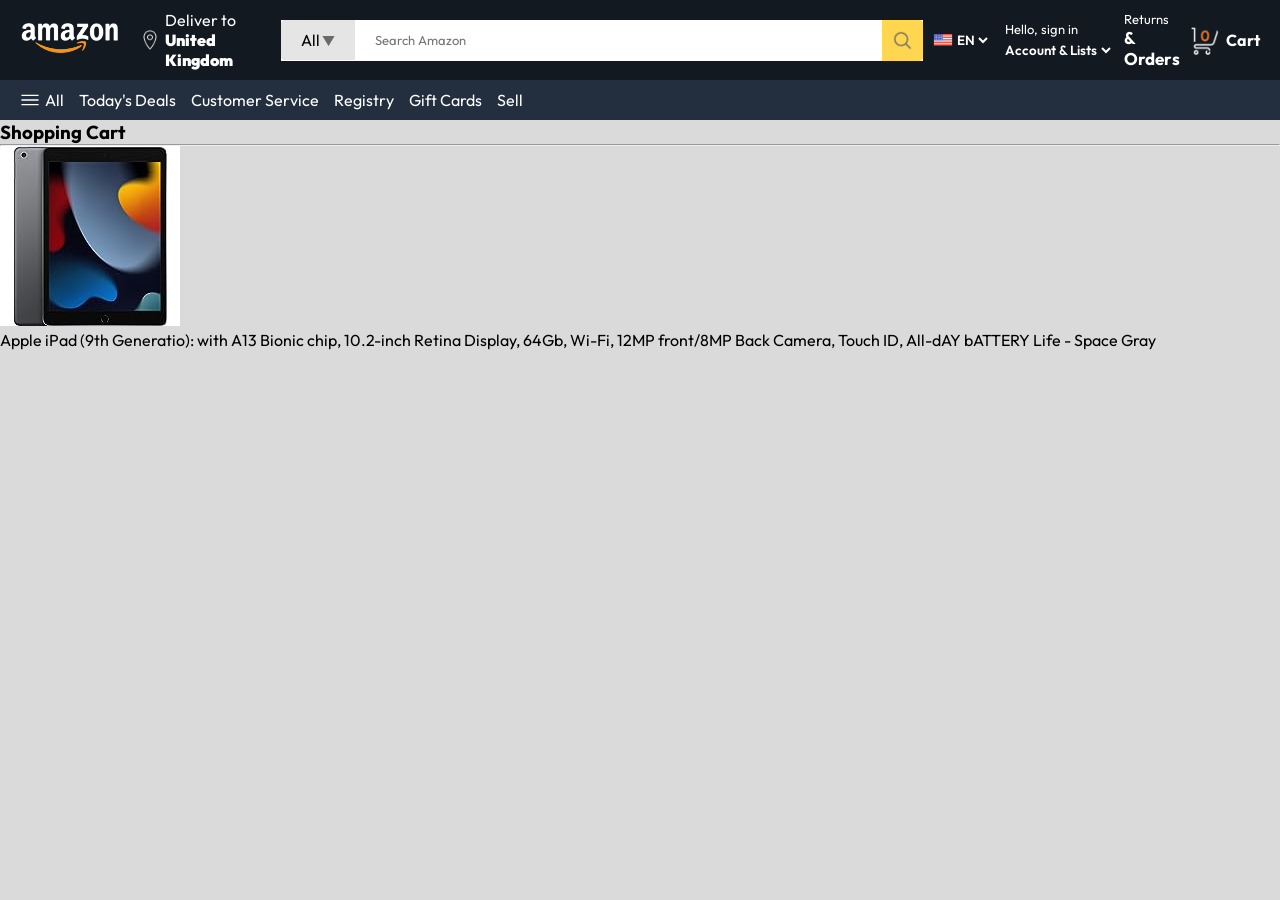
==== pages/cart.html @ 2425c685 "amazon clone" ====
<!doctype html>
<html lang="en">
  <head>
    <meta charset="UTF-8" />
    <meta name="viewport" content="width=device-width, initial-scale=1.0" />
    <title>Cart</title>
    <link rel="preconnect" href="https://fonts.googleapis.com" />
    <link rel="preconnect" href="https://fonts.gstatic.com" crossorigin />
    <link
      href="https://fonts.googleapis.com/css2?family=Outfit:wght@100..900&display=swap"
      rel="stylesheet"
    />
    <link rel="stylesheet" href="../css/main.css" />
    <link rel="stylesheet" href="../css/cart.css" />
  </head>
  <body>
    <header>
      <div class="banner">
        <a href="../index.html"
          ><img src="../images/amazon_logo.png" alt="" class="logo"
        /></a>
        <div class="delivery">
          <img src="../images/location_icon.png" alt="" />
          <p>Deliver to <br /><span id="uk">United Kingdom</span></p>
        </div>
      </div>

      <!-- search -->
      <div class="search">
        <div class="search_product">
          <p>All</p>
          <img src="../images/dropdown_icon.png" alt="" />
        </div>

        <input type="search" placeholder="Search Amazon" />
        <img src="../images/search_icon.png" alt="" />
      </div>

      <!-- others cta -->
      <div class="other_cta">
        <div class="lang_select">
          <img src="../images/us_flag.png" alt="" />
          <select>
            <option value="en">EN</option>
          </select>
        </div>

        <div class="account">
          <a href="#">Hello, sign in</a>
          <select>
            <option value="acc">Account & Lists</option>
          </select>
        </div>

        <div class="orders">
          <span id="returns">Returns</span>
          <span id="_orders">& Orders</span>
        </div>

        <a href="./cart.html" class="cart">
          <img src="../images/cart_icon.png" alt="" />
          <span>Cart</span>
        </a>
      </div>
    </header>

    <main>
      <!-- trade -->
      <section class="trade">
        <div class="menu">
          <img src="../images/menu_icon.png" alt="" />
          <a href="#">All</a>
        </div>

        <!-- menu-navs -->
        <ul>
          <li><a href="">Today's Deals</a></li>
          <li><a href="">Customer Service</a></li>
          <li><a href="">Registry</a></li>
          <li><a href="">Gift Cards</a></li>
          <li><a href="">Sell</a></li>
        </ul>
      </section>

      <!-- shopping cart -->
      <div class="shopping_cart_details">
        <div class="left_side_details">
          <h3>Shopping Cart</h3>
          <hr />

          <div class="cart_details">
            <img src="../images/ipad_img.jpg" alt="" />

            <div class="cart_product_desc">
              <p>
                Apple iPad (9th Generatio): with A13 Bionic chip, 10.2-inch
                Retina Display, 64Gb, Wi-Fi, 12MP front/8MP Back Camera, Touch
                ID, All-dAY bATTERY Life - Space Gray
              </p>
            </div>
          </div>
        </div>

        <!-- right side -->
        <div class="right_side_details"></div>
      </div>
    </main>
  </body>
</html>
---- css/main.css ----
* {
  margin: 0;
  padding: 0;
  box-sizing: border-box;
  font-family: "Outfit", sans-serif;
}

body {
  background-color: #dadada;
}

a {
  text-decoration: none;
}

header {
  background-color: #131921;
  padding: 10px 20px;
  display: flex;
  align-items: center;
  justify-content: space-between;
  gap: 10px;
  cursor: pointer;
}
header .banner {
  display: flex;
  align-items: center;
  justify-content: center;
  gap: 20px;
}

header .logo {
  width: 100px;
}

header .delivery {
  display: flex;
  align-items: center;
  gap: 5px;
  cursor: pointer;
}

header .delivery > img {
  width: 20px;
}

header .delivery > p {
  color: #fff;
}

header .delivery p > #uk {
  font-weight: 900;
  font-size: 1rem;
}

.search {
  display: flex;
  align-items: center;
  background-color: #fff;
  width: 55%;
  border: 4px;
}

.search .search_product {
  display: flex;
  align-items: center;
  justify-content: center;
  gap: 2px;
  background-color: #e5e5e5;
  padding: 10px 20px;
  border-radius: 4px 0 0 4px;
}

.search_product > img {
  width: 13px;
}

.search > input {
  width: 100%;
  padding: 9px 20px;
  border: 0;
  outline: 0;
}

.search > input::placeholder {
  font-size: 13px;
}

.search > img {
  width: 41px;
  background: #ffd64f;
  padding: 10px;
  border-radius: 0 4px 4px 0;
}

.other_cta {
  display: flex;
  align-items: center;
  gap: 10px;
}

.other_cta .lang_select {
  display: flex;
  align-items: center;
}

.lang_select > img {
  width: 20px;
}

.lang_select > select {
  background: transparent;
  color: #fff;
  border: 0;
  outline: 0;
  font-weight: 600;
}

.other_cta .account a {
  display: block;
  color: #fff;
  text-decoration: none;
  margin-bottom: 2px;
  text-align: left;
  font-size: 13px;
  padding-left: 4px;
}

.other_cta .account > select {
  background: transparent;
  color: #fff;
  border: 0;
  outline: 0;
  font-weight: 600;
}

.orders {
  display: flex;
  flex-direction: column;
  color: #fff;
}

.orders > #returns {
  font-size: 13px;
}

.orders #_orders {
  font-size: 17px;
  font-weight: 700;
}

.cart {
  display: flex;
  align-items: center;
  gap: 6px;
}

.cart img {
  width: 30px;
}

.cart span {
  color: #fff;
  font-weight: 700;
}

/* menu */
.trade {
  display: flex;
  align-items: center;
  gap: 15px;
  padding: 10px 20px;
  background: #232f3e;
}

.trade .menu {
  display: flex;
  align-items: center;
  justify-content: center;
  gap: 5px;
}

.trade .menu a {
  color: #fff;
}

.trade .menu > img {
  width: 20px;
  cursor: pointer;
}

.trade ul {
  display: flex;
  justify-content: center;
  align-items: center;
  gap: 15px;
}

.trade ul li {
  list-style: none;
}

.trade ul li a {
  color: #fff;
}

/* image slider */
.hero_slider div {
  display: flex;
  overflow-y: hidden;
}

.hero_slider div img {
  width: 100%;
  mask-image: linear-gradient(to bottom, #000 50%, transparent 100%);
}

#prev_btn,
#next_btn {
  width: 50px;
  z-index: 1;
  position: absolute;
  top: 20%;
  background: #ffffff4f;
  padding: 40px 10px;
  cursor: pointer;
}

#next_btn {
  right: 0;
}

/* inventory  */
.inventory {
  display: grid;
  grid-template-columns: repeat(4, 1fr);
  gap: 15px;
  padding: 10px 20px;
}

.inventory_box {
  margin-top: -20vw;
}

.inventory .invenoty_details {
  background: #fff;
  padding: 20px;
  z-index: 1;
}

.invenoty_details > img {
  width: 100%;
  margin: 10px 0;
}

.invenoty_details a {
  text-decoration: none;
  color: #009999;
}

/* best sellers  --- products iamges*/
.product_best_sellers {
  padding: 10px 20px;
}

.best_sellers {
  background: #fff;
  padding: 20px 15px;
}
.best_sellers > div {
  display: flex;
  overflow-x: auto;
}

.best_sellers > div::-webkit-scrollbar {
  display: none;
}

.best_sellers div a > img {
  max-width: 200px;
  max-height: 200px;
  margin-top: 10px;
}

/* second inventory */
.inventory_two {
  margin-top: 0;
}

/* discount sales */
.product_best_sellers_two {
  padding: 10px 20px;
}

.best_sellers_two {
  background: #fff;
  padding: 20px 15px;
}
.best_sellers_two > div {
  display: flex;
  overflow-x: auto;
  gap: 10px;
}

.best_sellers_two > div::-webkit-scrollbar {
  display: none;
}

.discount_deals {
  background: #fbfbfb;
  display: flex;
  flex-direction: column;
  justify-content: end;
  margin-top: 10px;
  cursor: pointer;
  min-width: 210px;
}

.discount_deals .discount_details_image > img {
  max-width: 110px;
  max-height: 110px;
  margin: 0 auto;
  display: block;
}

#off {
  background: #be0b3b;
  color: #fff;
  padding: 4px 6px;
  border-radius: 4px;
  font-size: 13px;
}

.discount_deals #deal {
  color: #be0b3b;
  margin: 5px 0 10px 0;
  font-size: 13px;
}

.discount_deals #price {
  color: gray;
  font-size: 13px;
}

.discount_deals #price_value {
  font-size: 1rem;
  font-weight: 600;
}

.discount_deals #product_remark {
  color: #525252;
  font-weight: 600;
  font-size: 14px;
}


/* footer */
footer {
  background: #131921;
  padding: 15px 40px;
  display: flex;
  align-items: center;
  justify-content: space-between;
  color: #fff;
}
footer .logo {
  width: 100px;
}
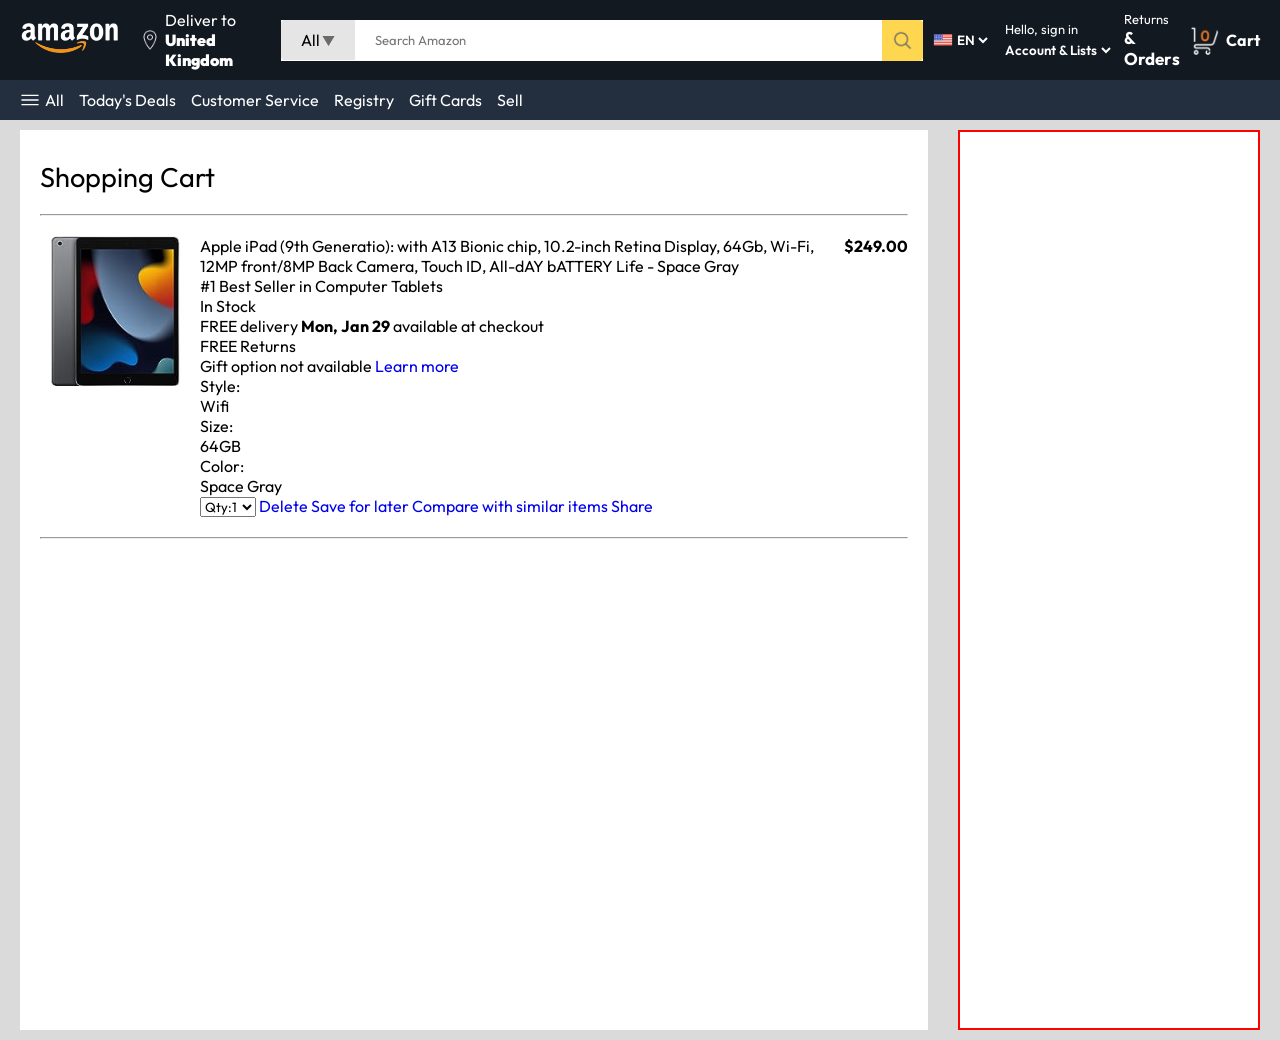
==== commit b11ae1de: "amazon clone" ====
--- a/pages/cart.html
+++ b/pages/cart.html
@@ -83,27 +83,58 @@
       </section>
 
       <!-- shopping cart -->
-      <div class="shopping_cart_details">
+      <section class="shpping_cart">
+        <!-- left soide cart -->
         <div class="left_side_details">
           <h3>Shopping Cart</h3>
           <hr />
-
           <div class="cart_details">
             <img src="../images/ipad_img.jpg" alt="" />
 
             <div class="cart_product_desc">
-              <p>
-                Apple iPad (9th Generatio): with A13 Bionic chip, 10.2-inch
-                Retina Display, 64Gb, Wi-Fi, 12MP front/8MP Back Camera, Touch
-                ID, All-dAY bATTERY Life - Space Gray
+              <div class="cart_product_price">
+                <p>
+                  Apple iPad (9th Generatio): with A13 Bionic chip, 10.2-inch
+                  Retina Display, 64Gb, Wi-Fi, 12MP front/8MP Back Camera, Touch
+                  ID, All-dAY bATTERY Life - Space Gray
+                </p>
+
+                <p><b>$249.00</b></p>
+              </div>
+              <p id="rate_remark">
+                <span id="rate_remark_value">#1 Best Seller</span>
+                in Computer Tablets
               </p>
+              <p>In Stock</p>
+              <p>FREE delivery <b>Mon, Jan 29</b> available at checkout</p>
+              <p>FREE Returns</p>
+              <p>Gift option not available <a href="#">Learn more</a></p>
+              <div class="style">
+                <p>Style:</p>
+                <p>Wifi</p>
+                <p>Size:</p>
+                <p>64GB</p>
+                <p>Color:</p>
+                <p>Space Gray</p>
+              </div>
+              <div class="qty_container">
+                <select>
+                  <option value="qty1">Qty:1</option>
+                  <option value="qty2">Qty:2</option>
+                  <option value="qty3">Qty:3</option>
+                </select>
+                <a href="#">Delete</a>
+                <a href="#">Save for later</a>
+                <a href="#">Compare with similar items</a>
+                <a href="#">Share</a>
+              </div>
             </div>
           </div>
+          <hr />
         </div>
-
         <!-- right side -->
         <div class="right_side_details"></div>
-      </div>
+      </section>
     </main>
   </body>
 </html>
--- a/css/cart.css
+++ b/css/cart.css
@@ -0,0 +1,43 @@
+.shpping_cart {
+  padding: 10px 20px;
+  display: flex;
+  gap: 30px;
+}
+
+.left_side_details {
+  flex-basis: 75%;
+  background: #fff;
+  padding: 30px 20px;
+}
+
+.left_side_details > h3 {
+  font-weight: 400;
+  font-size: 1.7rem;
+}
+
+hr {
+  margin: 20px 0;
+}
+
+.cart_details {
+  display: flex;
+  gap: 10px;
+}
+
+.cart_details > img {
+  width: 150px;
+  height: 150px;
+}
+
+.cart_product_price {
+    display: flex;
+    justify-content: space-between;
+}
+
+/* right side */
+.right_side_details {
+  border: 2px solid red;
+  height: 100vh;
+  flex-basis: 25%;
+  background: #fff;
+}
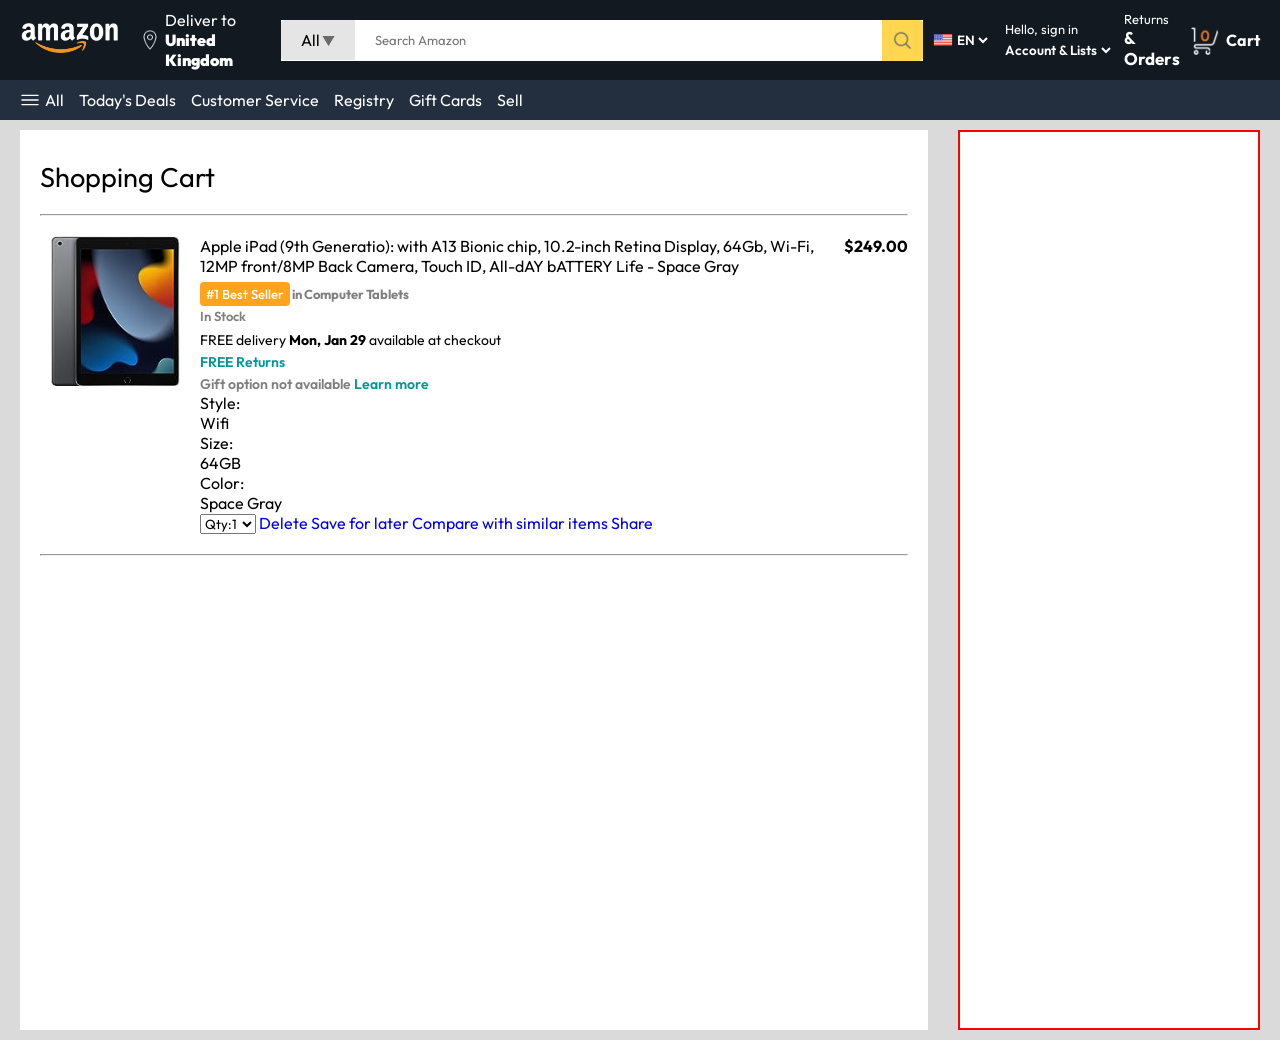
==== commit ef3c922c: "amazon clone" ====
--- a/pages/cart.html
+++ b/pages/cart.html
@@ -101,14 +101,28 @@
 
                 <p><b>$249.00</b></p>
               </div>
-              <p id="rate_remark">
+              <p class="rate_remark">
                 <span id="rate_remark_value">#1 Best Seller</span>
                 in Computer Tablets
               </p>
-              <p>In Stock</p>
-              <p>FREE delivery <b>Mon, Jan 29</b> available at checkout</p>
-              <p>FREE Returns</p>
-              <p>Gift option not available <a href="#">Learn more</a></p>
+              <p class="stock">In Stock</p>
+              <p style="font-size: 14px">
+                FREE delivery <b>Mon, Jan 29</b> available at checkout
+              </p>
+              <p
+                style="
+                  color: #009999;
+                  font-size: 14px;
+                  font-weight: 600;
+                  margin: 4px 0;
+                "
+              >
+                FREE Returns
+              </p>
+              <p style="color: gray; font-size: 14px; font-weight: 600;">
+                Gift option not available
+                <a href="#" style="color: #009999">Learn more</a>
+              </p>
               <div class="style">
                 <p>Style:</p>
                 <p>Wifi</p>
--- a/css/cart.css
+++ b/css/cart.css
@@ -30,8 +30,8 @@
 }
 
 .cart_product_price {
-    display: flex;
-    justify-content: space-between;
+  display: flex;
+  justify-content: space-between;
 }
 
 /* right side */
@@ -41,3 +41,27 @@
   flex-basis: 25%;
   background: #fff;
 }
+
+#rate_remark_value {
+  background: #ffa41c;
+  color: #fff;
+  padding: 4px 6px;
+  border-radius: 4px;
+  font-size: 13px;
+  font-weight: 500;
+}
+
+.rate_remark {
+  color: gray;
+  margin: 10px 0 6px 0;
+  font-size: 13px;
+  font-weight: 700;
+}
+
+.stock {
+  color: gray;
+  font-size: 13px;
+  font-weight: 600;
+  margin-bottom: 7px;
+  
+}
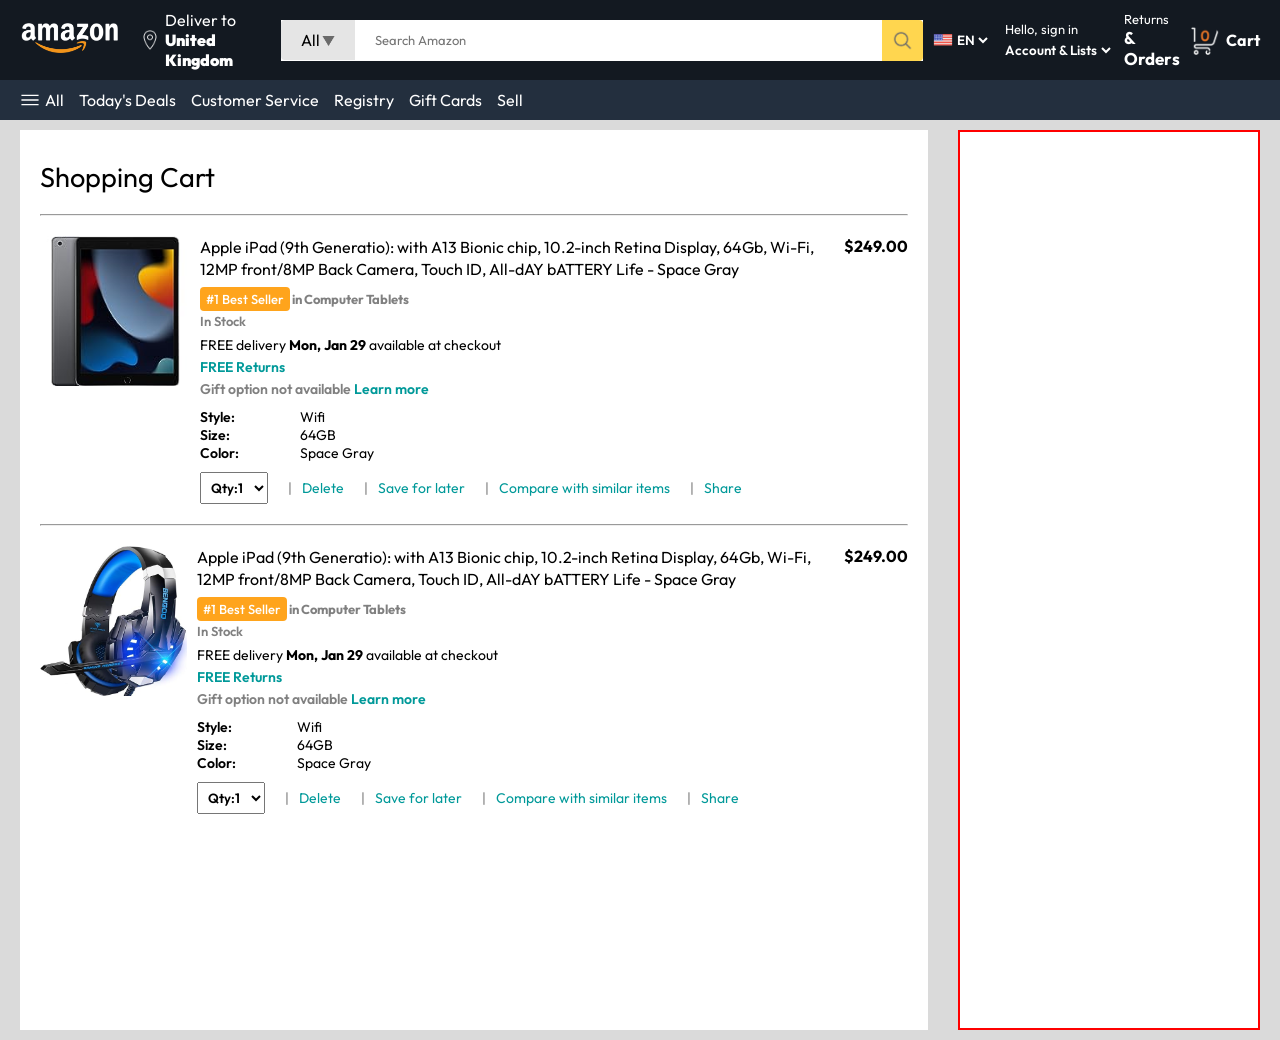
==== commit a9eb39c4: "amazon clone" ====
--- a/pages/cart.html
+++ b/pages/cart.html
@@ -119,16 +119,16 @@
               >
                 FREE Returns
               </p>
-              <p style="color: gray; font-size: 14px; font-weight: 600;">
+              <p style="color: gray; font-size: 14px; font-weight: 600">
                 Gift option not available
                 <a href="#" style="color: #009999">Learn more</a>
               </p>
               <div class="style">
-                <p>Style:</p>
+                <p class="style_head">Style:</p>
                 <p>Wifi</p>
-                <p>Size:</p>
+                <p class="style_head">Size:</p>
                 <p>64GB</p>
-                <p>Color:</p>
+                <p class="style_head">Color:</p>
                 <p>Space Gray</p>
               </div>
               <div class="qty_container">
@@ -145,6 +145,62 @@
             </div>
           </div>
           <hr />
+          <div class="cart_details">
+            <img src="../images/product_img.jpg" alt="" />
+
+            <div class="cart_product_desc">
+              <div class="cart_product_price">
+                <p>
+                  Apple iPad (9th Generatio): with A13 Bionic chip, 10.2-inch
+                  Retina Display, 64Gb, Wi-Fi, 12MP front/8MP Back Camera, Touch
+                  ID, All-dAY bATTERY Life - Space Gray
+                </p>
+
+                <p><b>$249.00</b></p>
+              </div>
+              <p class="rate_remark">
+                <span id="rate_remark_value">#1 Best Seller</span>
+                in Computer Tablets
+              </p>
+              <p class="stock">In Stock</p>
+              <p style="font-size: 14px">
+                FREE delivery <b>Mon, Jan 29</b> available at checkout
+              </p>
+              <p
+                style="
+                  color: #009999;
+                  font-size: 14px;
+                  font-weight: 600;
+                  margin: 4px 0;
+                "
+              >
+                FREE Returns
+              </p>
+              <p style="color: gray; font-size: 14px; font-weight: 600">
+                Gift option not available
+                <a href="#" style="color: #009999">Learn more</a>
+              </p>
+              <div class="style">
+                <p class="style_head">Style:</p>
+                <p>Wifi</p>
+                <p class="style_head">Size:</p>
+                <p>64GB</p>
+                <p class="style_head">Color:</p>
+                <p>Space Gray</p>
+              </div>
+              <div class="qty_container">
+                <select>
+                  <option value="qty1">Qty:1</option>
+                  <option value="qty2">Qty:2</option>
+                  <option value="qty3">Qty:3</option>
+                </select>
+                <a href="#">Delete</a>
+                <a href="#">Save for later</a>
+                <a href="#">Compare with similar items</a>
+                <a href="#">Share</a>
+              </div>
+            </div>
+          </div>
         </div>
         <!-- right side -->
         <div class="right_side_details"></div>
--- a/css/cart.css
+++ b/css/cart.css
@@ -34,6 +34,10 @@
   justify-content: space-between;
 }
 
+.cart_product_price > p:first-of-type {
+  line-height: 1.4rem;
+}
+
 /* right side */
 .right_side_details {
   border: 2px solid red;
@@ -63,5 +67,38 @@
   font-size: 13px;
   font-weight: 600;
   margin-bottom: 7px;
-  
 }
+
+.style {
+  display: grid;
+  grid-template-columns: repeat(2, 100px);
+  margin: 10px 0;
+  font-size: 14px;
+}
+
+.style_head {
+  font-weight: 600;
+}
+
+.qty_container {
+  display: flex;
+  align-items: center;
+  gap: 20px;
+}
+
+.qty_container > select {
+  padding: 6px;
+  font-weight: 600;
+  outline: 0;
+}
+
+.qty_container > a::before {
+  content: "|";
+  padding-right: 10px;
+  color: gray;
+}
+.qty_container > a {
+  color: #009999;
+  vertical-align: middle;
+  font-size: 14px;
+}
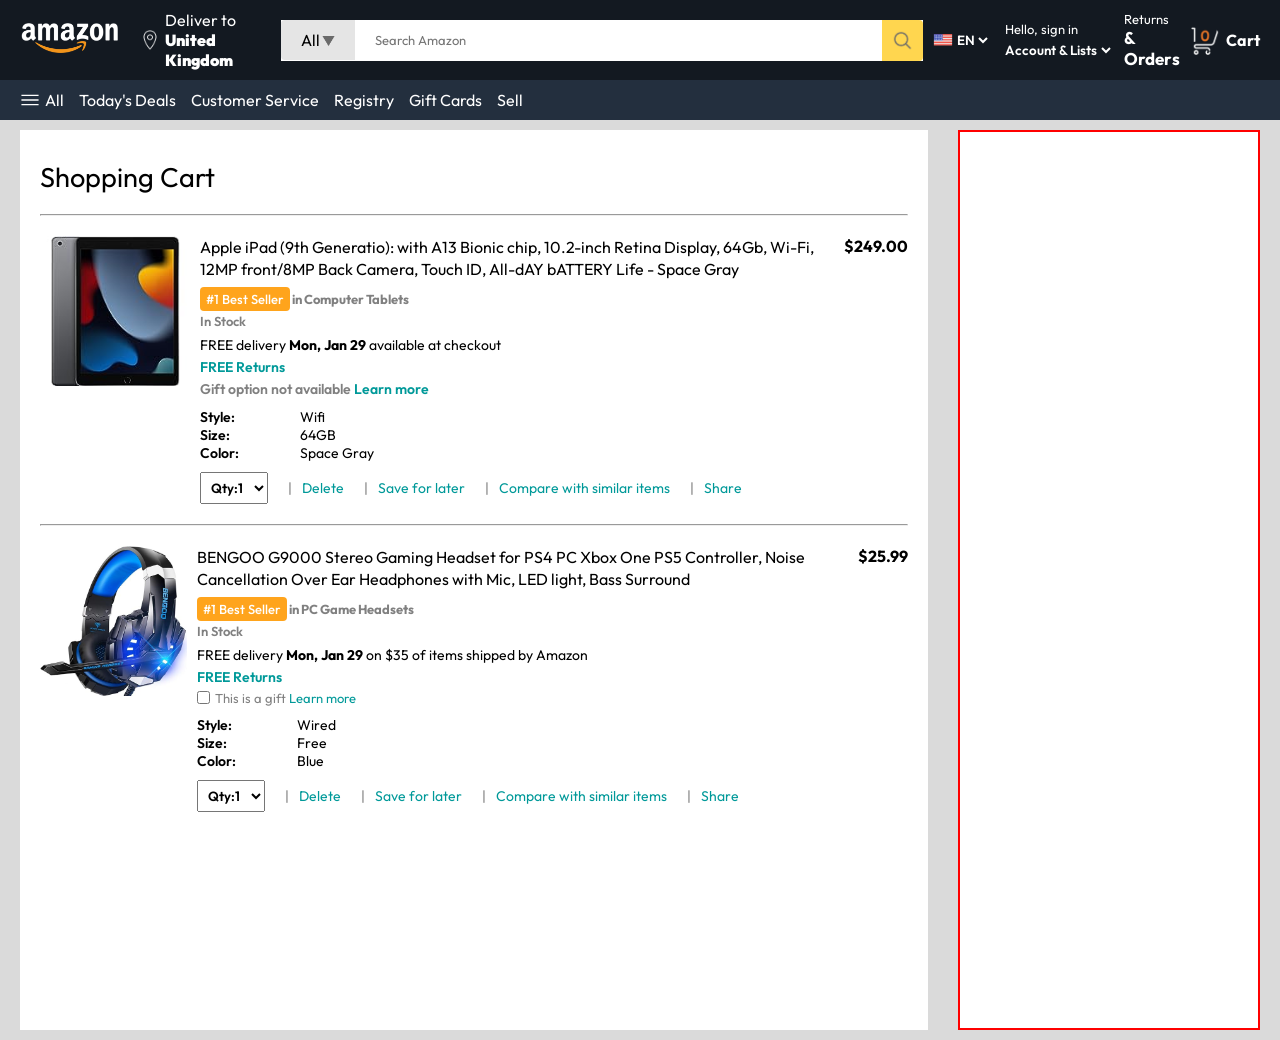
==== commit 885a2776: "amazon clone" ====
--- a/pages/cart.html
+++ b/pages/cart.html
@@ -151,20 +151,21 @@
             <div class="cart_product_desc">
               <div class="cart_product_price">
                 <p>
-                  Apple iPad (9th Generatio): with A13 Bionic chip, 10.2-inch
-                  Retina Display, 64Gb, Wi-Fi, 12MP front/8MP Back Camera, Touch
-                  ID, All-dAY bATTERY Life - Space Gray
+                  BENGOO G9000 Stereo Gaming Headset for PS4 PC Xbox One PS5
+                  Controller, Noise Cancellation Over Ear Headphones with Mic,
+                  LED light, Bass Surround
                 </p>
 
-                <p><b>$249.00</b></p>
+                <p><b>$25.99</b></p>
               </div>
               <p class="rate_remark">
                 <span id="rate_remark_value">#1 Best Seller</span>
-                in Computer Tablets
+                in PC Game Headsets
               </p>
               <p class="stock">In Stock</p>
               <p style="font-size: 14px">
-                FREE delivery <b>Mon, Jan 29</b> available at checkout
+                FREE delivery <b>Mon, Jan 29</b> on $35 of items shipped by
+                Amazon
               </p>
               <p
                 style="
@@ -176,17 +177,20 @@
               >
                 FREE Returns
               </p>
-              <p style="color: gray; font-size: 14px; font-weight: 600">
-                Gift option not available
-                <a href="#" style="color: #009999">Learn more</a>
-              </p>
+              <div class="gift">
+                <input type="checkbox" /><span
+                  style="font-size: 13px; color: gray"
+                  >This is a gift
+                  <a href="#" style="color: #009999">Learn more </a></span
+                >
+              </div>
               <div class="style">
                 <p class="style_head">Style:</p>
-                <p>Wifi</p>
+                <p>Wired</p>
                 <p class="style_head">Size:</p>
-                <p>64GB</p>
+                <p>Free</p>
                 <p class="style_head">Color:</p>
-                <p>Space Gray</p>
+                <p>Blue</p>
               </div>
               <div class="qty_container">
                 <select>
--- a/css/cart.css
+++ b/css/cart.css
@@ -102,3 +102,10 @@
   vertical-align: middle;
   font-size: 14px;
 }
+
+.gift {
+    display: flex;
+    align-items: center;
+    gap: 5px;
+    margin-bottom: 5px;
+}
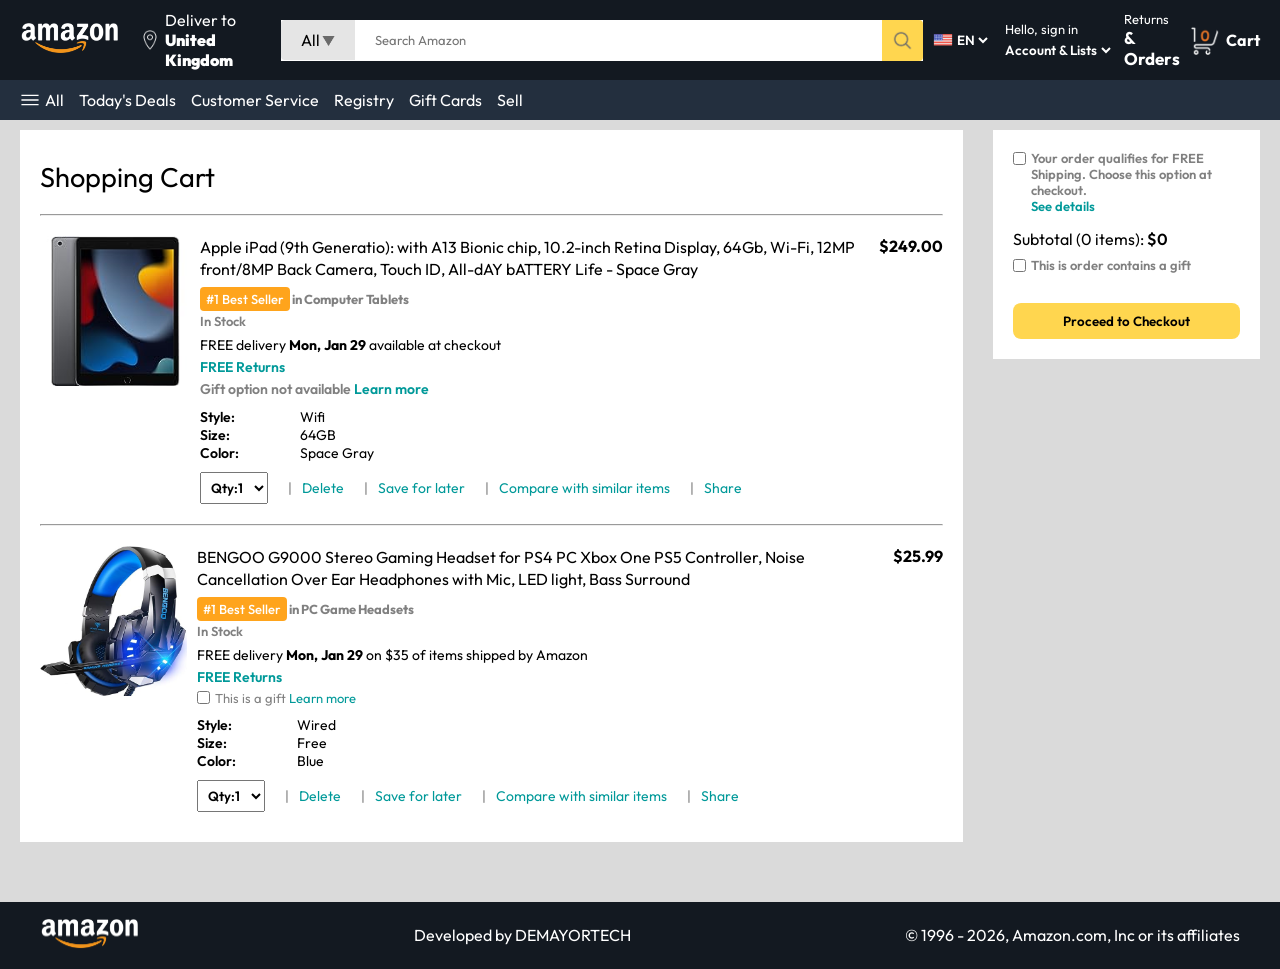
==== commit 6e5a2103: "amazon clone" ====
--- a/pages/cart.html
+++ b/pages/cart.html
@@ -207,8 +207,39 @@
           </div>
         </div>
         <!-- right side -->
-        <div class="right_side_details"></div>
+        <div class="right_side_details">
+          <div class="gift_qualify">
+            <input type="checkbox" /><span
+              >Your order qualifies for FREE Shipping. Choose this option at
+              checkout. <br />
+              <a href="#">See details</a></span
+            >
+          </div>
+
+          <p>
+            Subtotal <span id="item_number">(0 items):</span>
+            <span id="checkout_total">$0</span>
+          </p>
+
+          <div class="gift">
+            <input type="checkbox" /><span
+              style="font-size: 13px; color: gray; font-weight: 600"
+              >This is order contains a gift
+            </span>
+          </div>
+
+          <button type="submit">Proceed to Checkout</button>
+        </div>
       </section>
     </main>
+
+    <footer>
+      <a href="../index.html"
+        ><img src="../images/amazon_logo.png" alt="" class="logo"
+      /></a>
+
+      <p>Developed by DEMAYORTECH</p>
+      <p>&copy; 1996 - 2026, Amazon.com, Inc or its affiliates</p>
+    </footer>
   </body>
 </html>
--- a/css/cart.css
+++ b/css/cart.css
@@ -1,3 +1,7 @@
+main {
+  padding-bottom: 50px;
+}
+
 .shpping_cart {
   padding: 10px 20px;
   display: flex;
@@ -5,7 +9,7 @@
 }
 
 .left_side_details {
-  flex-basis: 75%;
+  flex-basis: 78%;
   background: #fff;
   padding: 30px 20px;
 }
@@ -36,14 +40,6 @@
 
 .cart_product_price > p:first-of-type {
   line-height: 1.4rem;
-}
-
-/* right side */
-.right_side_details {
-  border: 2px solid red;
-  height: 100vh;
-  flex-basis: 25%;
-  background: #fff;
 }
 
 #rate_remark_value {
@@ -104,8 +100,58 @@
 }
 
 .gift {
-    display: flex;
-    align-items: center;
-    gap: 5px;
-    margin-bottom: 5px;
-}+  display: flex;
+  align-items: center;
+  gap: 5px;
+  margin-bottom: 5px;
+}
+
+/* right side */
+.right_side_details {
+  flex-basis: 22%;
+  background: #fff;
+  padding: 20px;
+  height: fit-content;
+}
+
+.right_side_details > .gift_qualify {
+  margin-bottom: 15px;
+  display: flex;
+  align-items: start;
+  color: gray;
+  font-weight: 600;
+}
+
+.gift_qualify > span {
+  margin-left: 5px;
+  font-size: 13px;
+  width: fit-content;
+}
+
+.gift_qualify > input {
+  margin-top: 2px;
+}
+
+.gift_qualify span > a {
+  color: #009999;
+}
+
+.right_side_details p > #checkout_total {
+  font-weight: 600;
+}
+.right_side_details > .gift {
+  margin-top: 8px;
+}
+
+.right_side_details > button {
+  background-color: #ffd64f;
+  border: 0;
+  outline: 0;
+  text-align: center;
+  width: 100%;
+  margin-top: 25px;
+  padding: 10px 8px;
+  border-radius: 8px;
+  font-weight: 600;
+  cursor: pointer;
+}
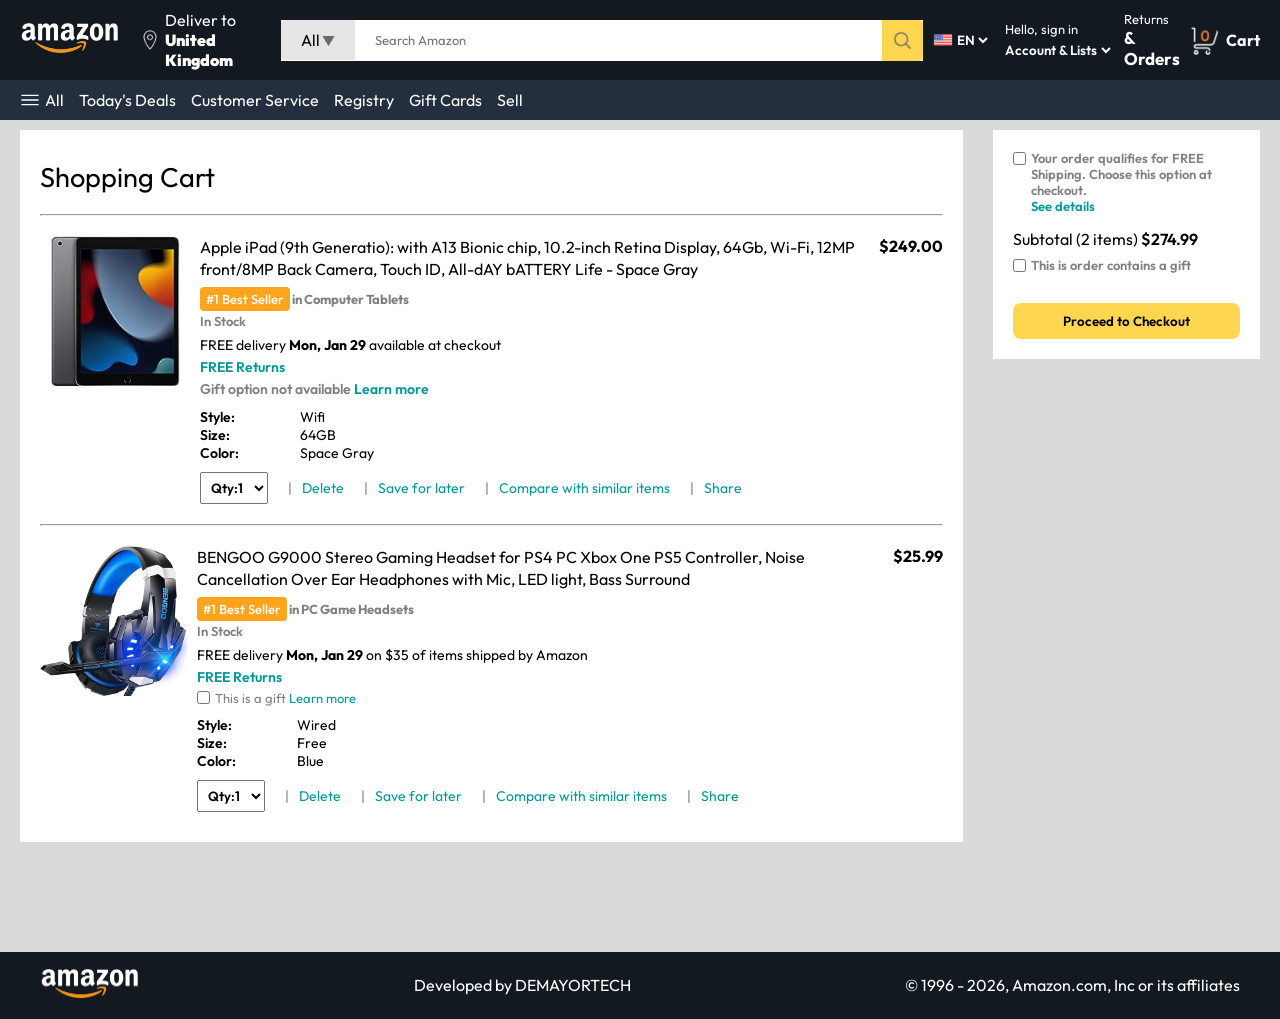
==== commit 61829954: "amazon clone" ====
--- a/pages/cart.html
+++ b/pages/cart.html
@@ -99,7 +99,7 @@
                   ID, All-dAY bATTERY Life - Space Gray
                 </p>
 
-                <p><b>$249.00</b></p>
+                <p class="itemPrice"><b>$249.00</b></p>
               </div>
               <p class="rate_remark">
                 <span id="rate_remark_value">#1 Best Seller</span>
@@ -144,7 +144,9 @@
               </div>
             </div>
           </div>
+
           <hr />
+
           <div class="cart_details">
             <img src="../images/product_img.jpg" alt="" />
 
@@ -156,7 +158,7 @@
                   LED light, Bass Surround
                 </p>
 
-                <p><b>$25.99</b></p>
+                <p class="itemPrice"><b>$25.99</b></p>
               </div>
               <p class="rate_remark">
                 <span id="rate_remark_value">#1 Best Seller</span>
@@ -206,6 +208,7 @@
             </div>
           </div>
         </div>
+
         <!-- right side -->
         <div class="right_side_details">
           <div class="gift_qualify">
@@ -241,5 +244,7 @@
       <p>Developed by DEMAYORTECH</p>
       <p>&copy; 1996 - 2026, Amazon.com, Inc or its affiliates</p>
     </footer>
+
+    <script src="../js/cart.js"></script>
   </body>
 </html>
--- a/css/cart.css
+++ b/css/cart.css
@@ -1,7 +1,3 @@
-main {
-  padding-bottom: 50px;
-}
-
 .shpping_cart {
   padding: 10px 20px;
   display: flex;
@@ -155,3 +151,7 @@
   font-weight: 600;
   cursor: pointer;
 }
+
+footer {
+  margin-top: 100px;
+}
